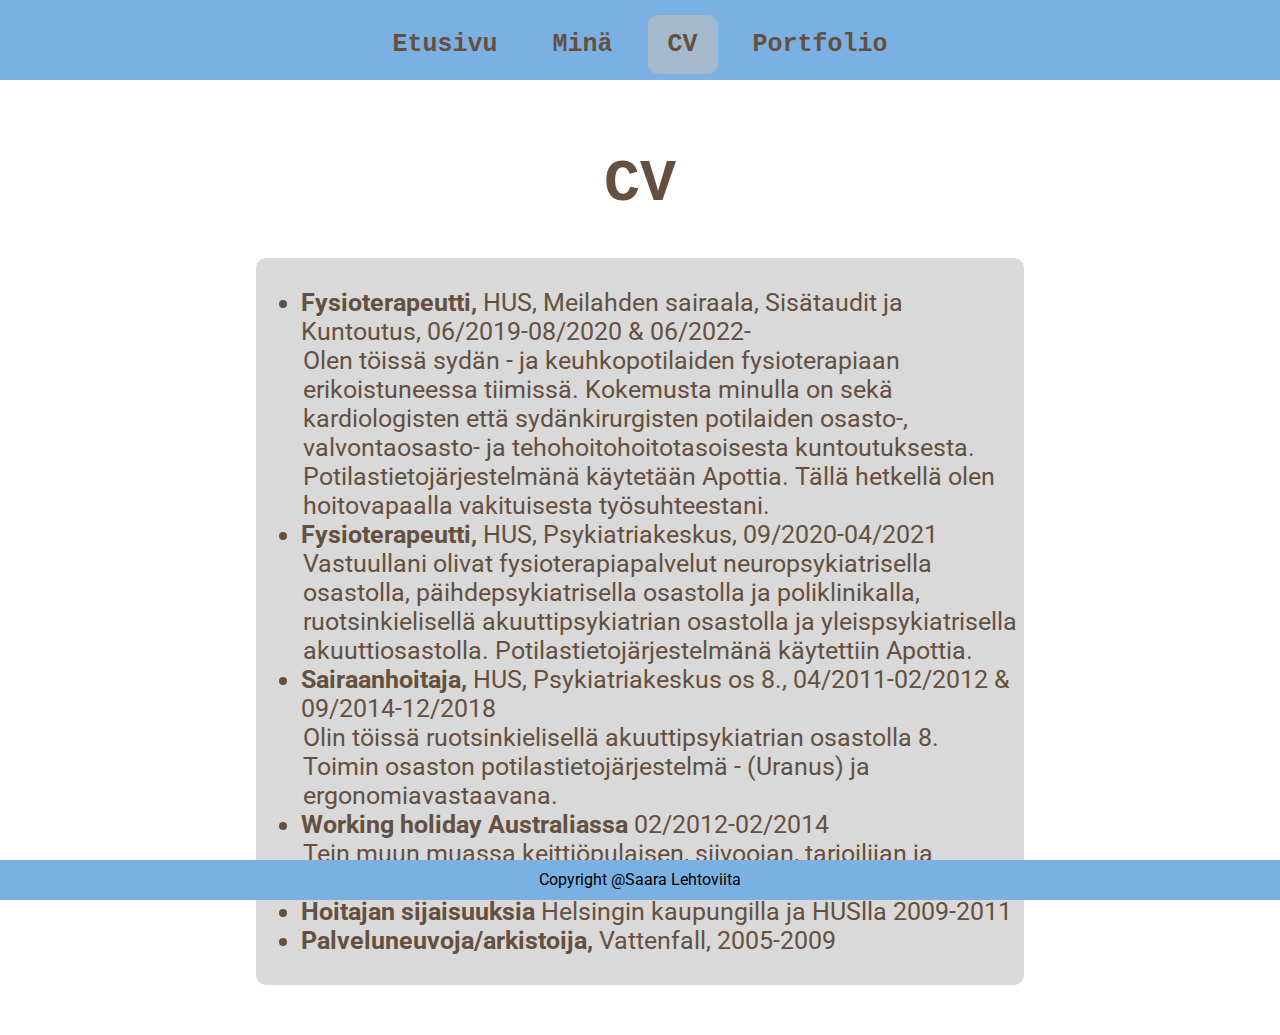
==== KotisivutCV.html @ 2fffef28 "Add files via upload" ====
<!DOCTYPE html>
<html>
<head>

<title>Saara Lehtoviita - CV</title>
<meta charset="UTF-8">
<link rel="stylesheet" href="KotisivutTyyli.css">

</head>
<body>

    <div class="topnav">
        <a href="index.html">Etusivu</a>
        <a href="KotisivutMina.html">Minä</a>
        <a class="active" href="KotisivutCV.html">CV</a>
        <a href="KotisivutPortfolio.html">Portfolio</a>
        
      </div>

<header>
<h1>CV</h1>
</header>

<section>

<ul>
    <li><strong>Fysioterapeutti,</strong> HUS, Meilahden sairaala, Sisätaudit ja Kuntoutus, 06/2019-08/2020 & 06/2022-
    <legend>Olen töissä sydän - ja keuhkopotilaiden fysioterapiaan erikoistuneessa tiimissä. Kokemusta minulla on sekä kardiologisten
         että sydänkirurgisten potilaiden osasto-, valvontaosasto- ja tehohoitohoitotasoisesta kuntoutuksesta. Potilastietojärjestelmänä käytetään Apottia. 
         Tällä hetkellä olen hoitovapaalla vakituisesta työsuhteestani.  </legend></li>
    <li><strong>Fysioterapeutti,</strong> HUS, Psykiatriakeskus, 09/2020-04/2021 
    <legend>Vastuullani olivat fysioterapiapalvelut neuropsykiatrisella osastolla, päihdepsykiatrisella osastolla ja poliklinikalla, ruotsinkielisellä akuuttipsykiatrian osastolla ja yleispsykiatrisella akuuttiosastolla.
        Potilastietojärjestelmänä käytettiin Apottia. </legend></li>
    <li><strong>Sairaanhoitaja,</strong> HUS, Psykiatriakeskus os 8., 04/2011-02/2012 & 09/2014-12/2018
    <legend> Olin töissä ruotsinkielisellä akuuttipsykiatrian osastolla 8. Toimin osaston potilastietojärjestelmä - (Uranus) ja ergonomiavastaavana.  </legend></li>
    <li><strong>Working holiday Australiassa</strong> 02/2012-02/2014 
        <legend>Tein muun muassa keittiöpulaisen, siivoojan, tarjoilijan ja hedelmänpoimijan töitä. </legend></li>
    <li><strong>Hoitajan sijaisuuksia</strong> Helsingin kaupungilla ja HUSlla 2009-2011</li>
    <li><strong>Palveluneuvoja/arkistoija,</strong> Vattenfall, 2005-2009</li>
    
</ul>

</section>

<footer>
        Copyright @Saara Lehtoviita
    </footer>

</body>

</html>
---- KotisivutTyyli.css ----
@import url('https://fonts.googleapis.com/css2?family=Roboto:ital,wght@0,100;0,300;0,400;0,500;0,700;0,900;1,100;1,300;1,400;1,500;1,700;1,900&display=swap');

    html,body {
        margin:0;
        padding: 0;
        font-family: "Roboto", sans-serif;
    }

    
    
    body {
        background-image: url('Kotisivun kuvat/Taustakuva_keskikokoinen.jpg');
        background-size: cover; 
        background-repeat: no-repeat;
        background-attachment: fixed;
        display: flex;
        flex-direction:column;
        min-height: 100vh;
    }
    
.topnav {
            background-color: #7BB0E3;
            height: 50px;
            text-align: center; 
            font-size: 20px;
            padding-top: 15px;
            padding-bottom: 15px;
            font-family: 'Courier New', Courier, monospace;
            font-weight: bold;
            
          }

    .topnav a {
        display: inline-block;
        color: #65503F;
        text-decoration: none;
        padding: 15px 20px;
        font-family: 'Courier New', Courier, monospace;
        font-weight: bold;
    }

    /* Change the color of links on hover */
.topnav a:hover {
    background-color: #ddd;
    color: black;
    border-radius: 10px;
  }
  
  /* Add a color to the active/current link */
  .topnav a.active {
    background-color: rgba(192, 192, 192, 0.6);
    color: #65503F;
    border-radius: 10px;
  }

    header {
        
        margin-top: 30px;
        text-align: center;
        font-size: 30px;
        color: #65503F;
        font-family: 'Courier New', Courier, monospace;
        
    }

    section {
        text-align: center;
        font-size: 22px;
        margin-left: 5%;
        margin-right: 5%;
        margin-bottom: 50px;
        color: #65503F;
        background-color: rgba(192, 192, 192, 0.6);
        border-radius: 10px;
        padding: 5px;
       
        
    }

    section a {
        text-decoration: none;
        color: white;
    }

   
    footer {
        background-color: #7BB0E3;
        height: 30px;
        text-align: center;
        left: 0;
        bottom: 0;
        position: fixed;
        width: 100%;
        padding-top: 10px;
        margin-top: 100px;
    }
    
    .p {
        color: #65503F;
        background-color: rgba(192, 192, 192, 0.6);
        border-radius: 10px;
        font-size: 25px;
        padding: 20px;

    }

    img {
        min-width: 50%;
        display: block;
        margin-left: auto;
        margin-right: auto;
        margin-bottom: 20px;

      }

      ul {
        text-align: left;
      }

    @media only screen and (min-width: 600px) {

      .topnav {
        font-size: 25px;
      }

        section {
          margin-left: 15%;
          margin-right: 15%;
            
        }
       
      }

    @media only screen and (min-width: 1025px) {
        section {
            margin-left: 20%;
            margin-right: 20%;
            font-size: 25px;
        }    
        .container {
          margin-left: 5%;
          display: flex;
          align-items: center;
          justify-content: center;
        }
        
        img {
          border-radius: 10px;
          flex-basis: 40%

        }

        .text {
          min-width: 50%;
          
        }
        }
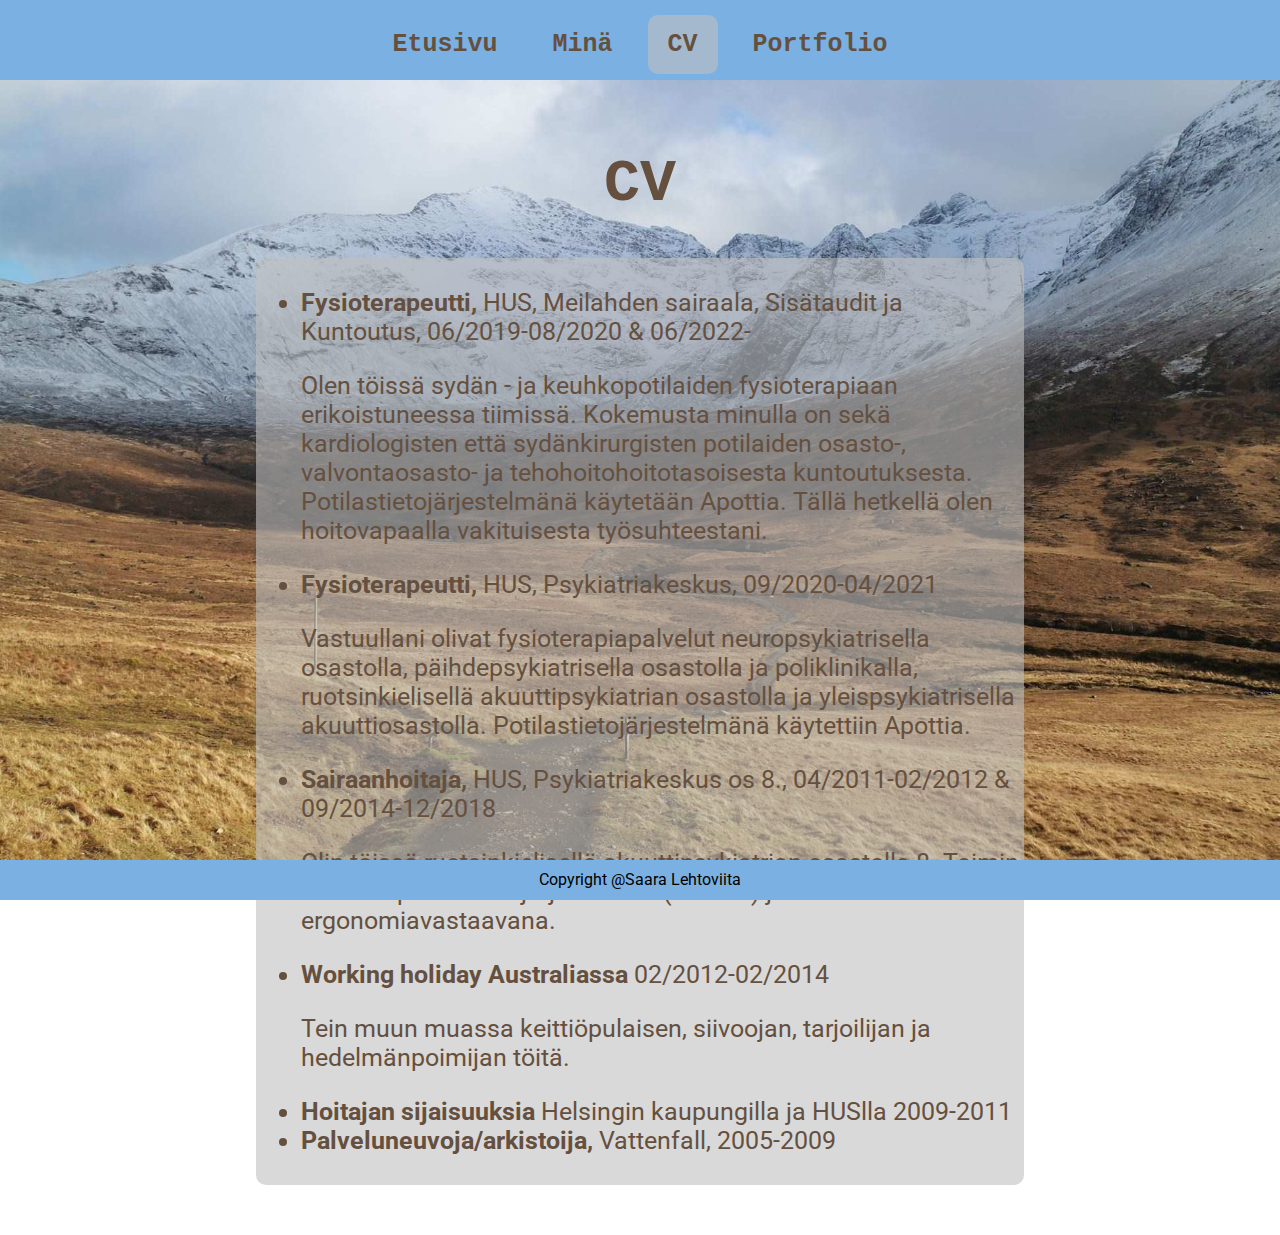
==== commit 1a93ddb7: "added lang and changed legen to p in list" ====
--- a/KotisivutCV.html
+++ b/KotisivutCV.html
@@ -1,5 +1,5 @@
 <!DOCTYPE html>
-<html>
+<html lang="fi">
 <head>
 
 <title>Saara Lehtoviita - CV</title>
@@ -25,16 +25,16 @@
 
 <ul>
     <li><strong>Fysioterapeutti,</strong> HUS, Meilahden sairaala, Sisätaudit ja Kuntoutus, 06/2019-08/2020 & 06/2022-
-    <legend>Olen töissä sydän - ja keuhkopotilaiden fysioterapiaan erikoistuneessa tiimissä. Kokemusta minulla on sekä kardiologisten
+    <p>Olen töissä sydän - ja keuhkopotilaiden fysioterapiaan erikoistuneessa tiimissä. Kokemusta minulla on sekä kardiologisten
          että sydänkirurgisten potilaiden osasto-, valvontaosasto- ja tehohoitohoitotasoisesta kuntoutuksesta. Potilastietojärjestelmänä käytetään Apottia. 
-         Tällä hetkellä olen hoitovapaalla vakituisesta työsuhteestani.  </legend></li>
+         Tällä hetkellä olen hoitovapaalla vakituisesta työsuhteestani. </p></li>
     <li><strong>Fysioterapeutti,</strong> HUS, Psykiatriakeskus, 09/2020-04/2021 
-    <legend>Vastuullani olivat fysioterapiapalvelut neuropsykiatrisella osastolla, päihdepsykiatrisella osastolla ja poliklinikalla, ruotsinkielisellä akuuttipsykiatrian osastolla ja yleispsykiatrisella akuuttiosastolla.
-        Potilastietojärjestelmänä käytettiin Apottia. </legend></li>
+    <p>Vastuullani olivat fysioterapiapalvelut neuropsykiatrisella osastolla, päihdepsykiatrisella osastolla ja poliklinikalla, ruotsinkielisellä akuuttipsykiatrian osastolla ja yleispsykiatrisella akuuttiosastolla.
+        Potilastietojärjestelmänä käytettiin Apottia. </p></li>
     <li><strong>Sairaanhoitaja,</strong> HUS, Psykiatriakeskus os 8., 04/2011-02/2012 & 09/2014-12/2018
-    <legend> Olin töissä ruotsinkielisellä akuuttipsykiatrian osastolla 8. Toimin osaston potilastietojärjestelmä - (Uranus) ja ergonomiavastaavana.  </legend></li>
+    <p>Olin töissä ruotsinkielisellä akuuttipsykiatrian osastolla 8. Toimin osaston potilastietojärjestelmä - (Uranus) ja ergonomiavastaavana. </p></li>
     <li><strong>Working holiday Australiassa</strong> 02/2012-02/2014 
-        <legend>Tein muun muassa keittiöpulaisen, siivoojan, tarjoilijan ja hedelmänpoimijan töitä. </legend></li>
+        <p>Tein muun muassa keittiöpulaisen, siivoojan, tarjoilijan ja hedelmänpoimijan töitä. </p></li>
     <li><strong>Hoitajan sijaisuuksia</strong> Helsingin kaupungilla ja HUSlla 2009-2011</li>
     <li><strong>Palveluneuvoja/arkistoija,</strong> Vattenfall, 2005-2009</li>
     
--- a/KotisivutTyyli.css
+++ b/KotisivutTyyli.css
@@ -10,12 +10,12 @@
     
     
     body {
-        background-image: url('Kotisivun kuvat/Taustakuva_keskikokoinen.jpg');
+        background-image: url("./TaustakuvaKeskikokoinen.jpg");
         background-size: cover; 
         background-repeat: no-repeat;
         background-attachment: fixed;
         display: flex;
-        flex-direction:column;
+        flex-direction: column;
         min-height: 100vh;
     }
     
@@ -155,4 +155,20 @@
           min-width: 50%;
           
         }
-        }+    
+        @media only screen and (max-width: 600px) {
+          .topnav {
+            font-size: 18px; /* Adjust the font size for smaller screens */
+          }
+        
+          header {
+            font-size: 30px; /* Adjust the font size for smaller screens */
+          }
+        
+          section {
+            font-size: 22px; /* Adjust the font size for smaller screens */
+            margin-left: 5%;
+            margin-right: 5%;
+          }
+        }
+      }
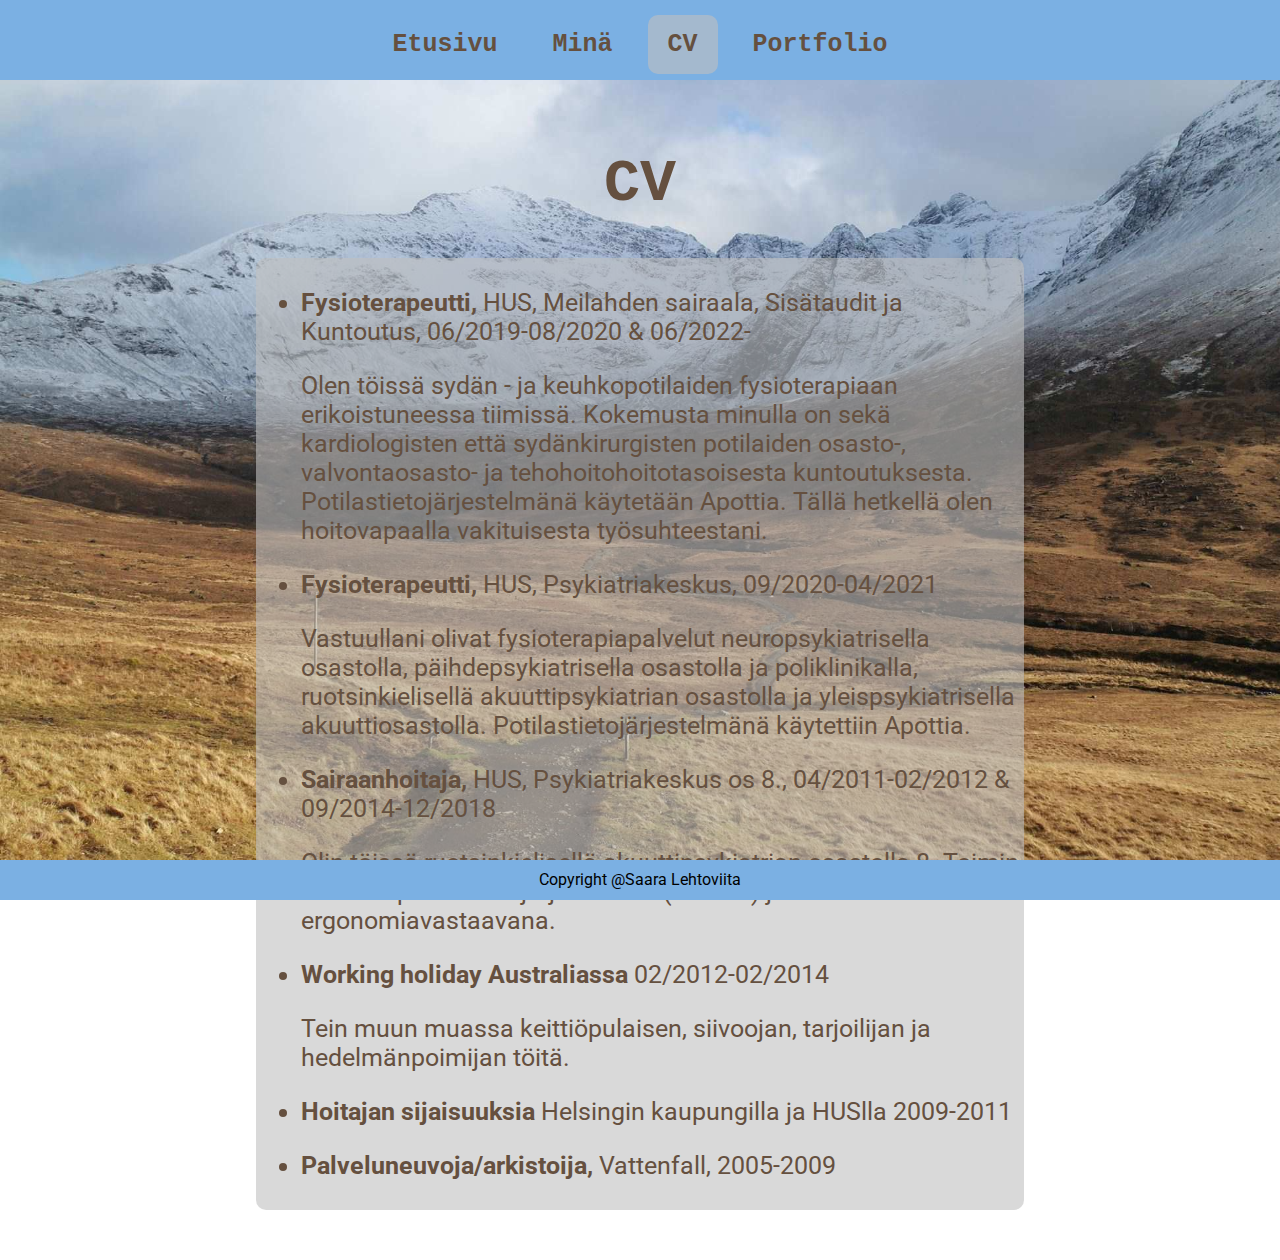
==== commit 3d4db73a: "lista" ====
--- a/KotisivutCV.html
+++ b/KotisivutCV.html
@@ -36,7 +36,7 @@
     <li><strong>Working holiday Australiassa</strong> 02/2012-02/2014 
         <p>Tein muun muassa keittiöpulaisen, siivoojan, tarjoilijan ja hedelmänpoimijan töitä. </p></li>
     <li><strong>Hoitajan sijaisuuksia</strong> Helsingin kaupungilla ja HUSlla 2009-2011</li>
-    <li><strong>Palveluneuvoja/arkistoija,</strong> Vattenfall, 2005-2009</li>
+    <p><li><strong>Palveluneuvoja/arkistoija,</strong> Vattenfall, 2005-2009</li></p>
     
 </ul>
 
--- a/KotisivutTyyli.css
+++ b/KotisivutTyyli.css
@@ -159,6 +159,11 @@
         @media only screen and (max-width: 600px) {
           .topnav {
             font-size: 18px; /* Adjust the font size for smaller screens */
+            height: 70px;
+          }
+
+          .topnav a {
+            padding: 5px 10px;
           }
         
           header {
